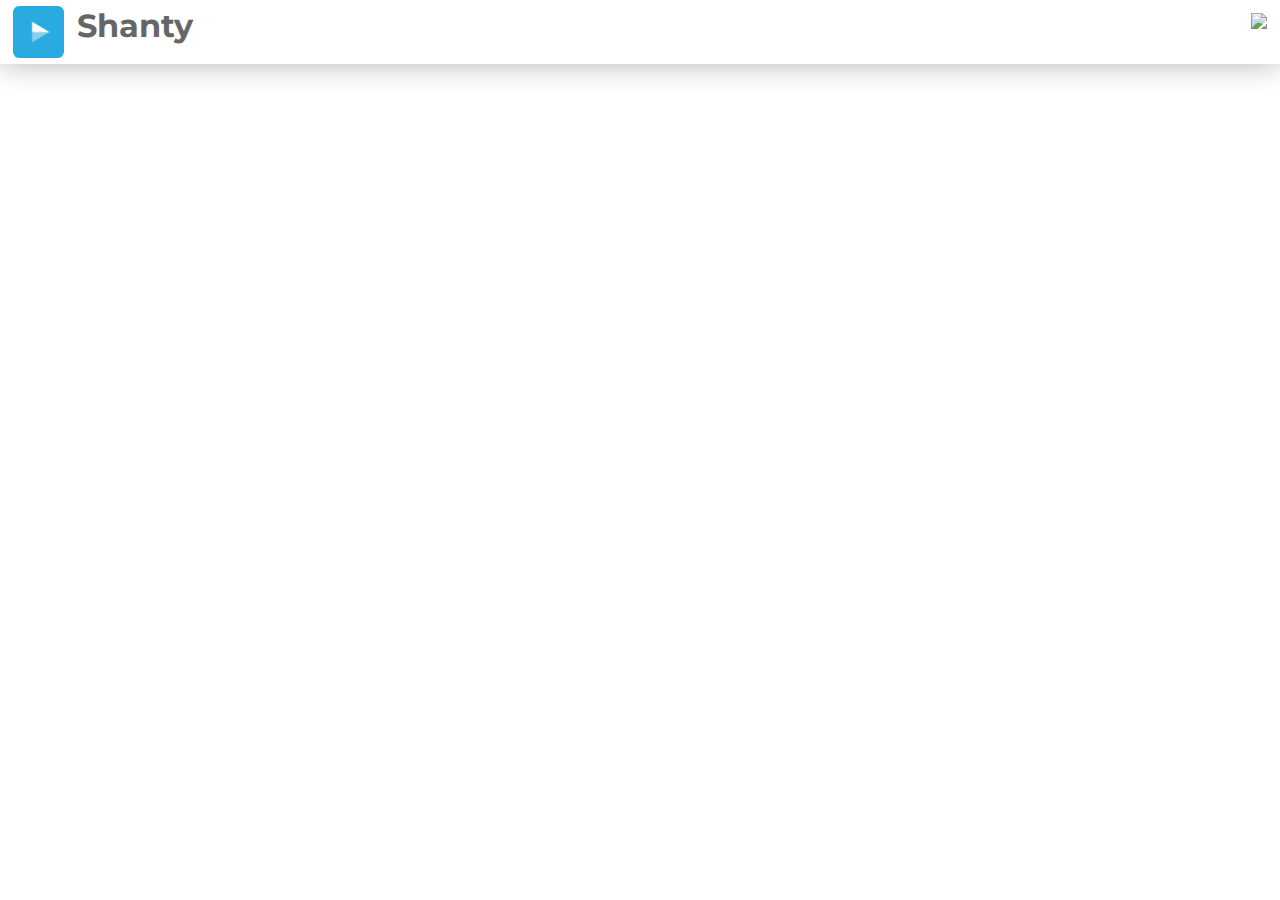
==== index.html @ 27a164ae "Starting point" ====
<!DOCTYPE HTML>
<html>
  <head>
    <meta charset="utf-8">
    <title>Shanty App</title>
    <link href="https://fonts.googleapis.com/css?family=Montserrat:500,700&display=swap" rel="stylesheet">
    <link href="style.css" type="text/css" rel="stylesheet">
  </head>
  <body>
    <header>
      <div id="intro">
        <img src="images/icon.png" id="img-icon">
        <h1>
          Shanty
        </h1>
      </div>
      <img src="https://img.icons8.com/material-rounded/69/000000/down.png" id="img-dl">
    </header>
  <body>
</html>
---- style.css ----
@charset "UTF-8";

* {
  margin: 0;
  padding: 0;
}

h1 {
  font-family: 'Montserrat', sans-serif;
  font-weight: 700;
  color: #666;
}

header {
  box-shadow: 0px 0px 30px 0px rgba(0,0,0,0.3);
  display: flex;
  flex-direction: column;
  flex-wrap: wrap;
  height: 4vw;
  padding: 0.5vw 1vw;
  justify-content: center;
}

header div {
  display: flex;
  flex-wrap: wrap;
  height: 100%;
}

header div img {
  height: 100%;
  border-radius: 0.5vw;
}

header div h1 {
  margin-left: 1vw;
}

#img-dl {
  height: 3vw;
  align-self: flex-end;
}
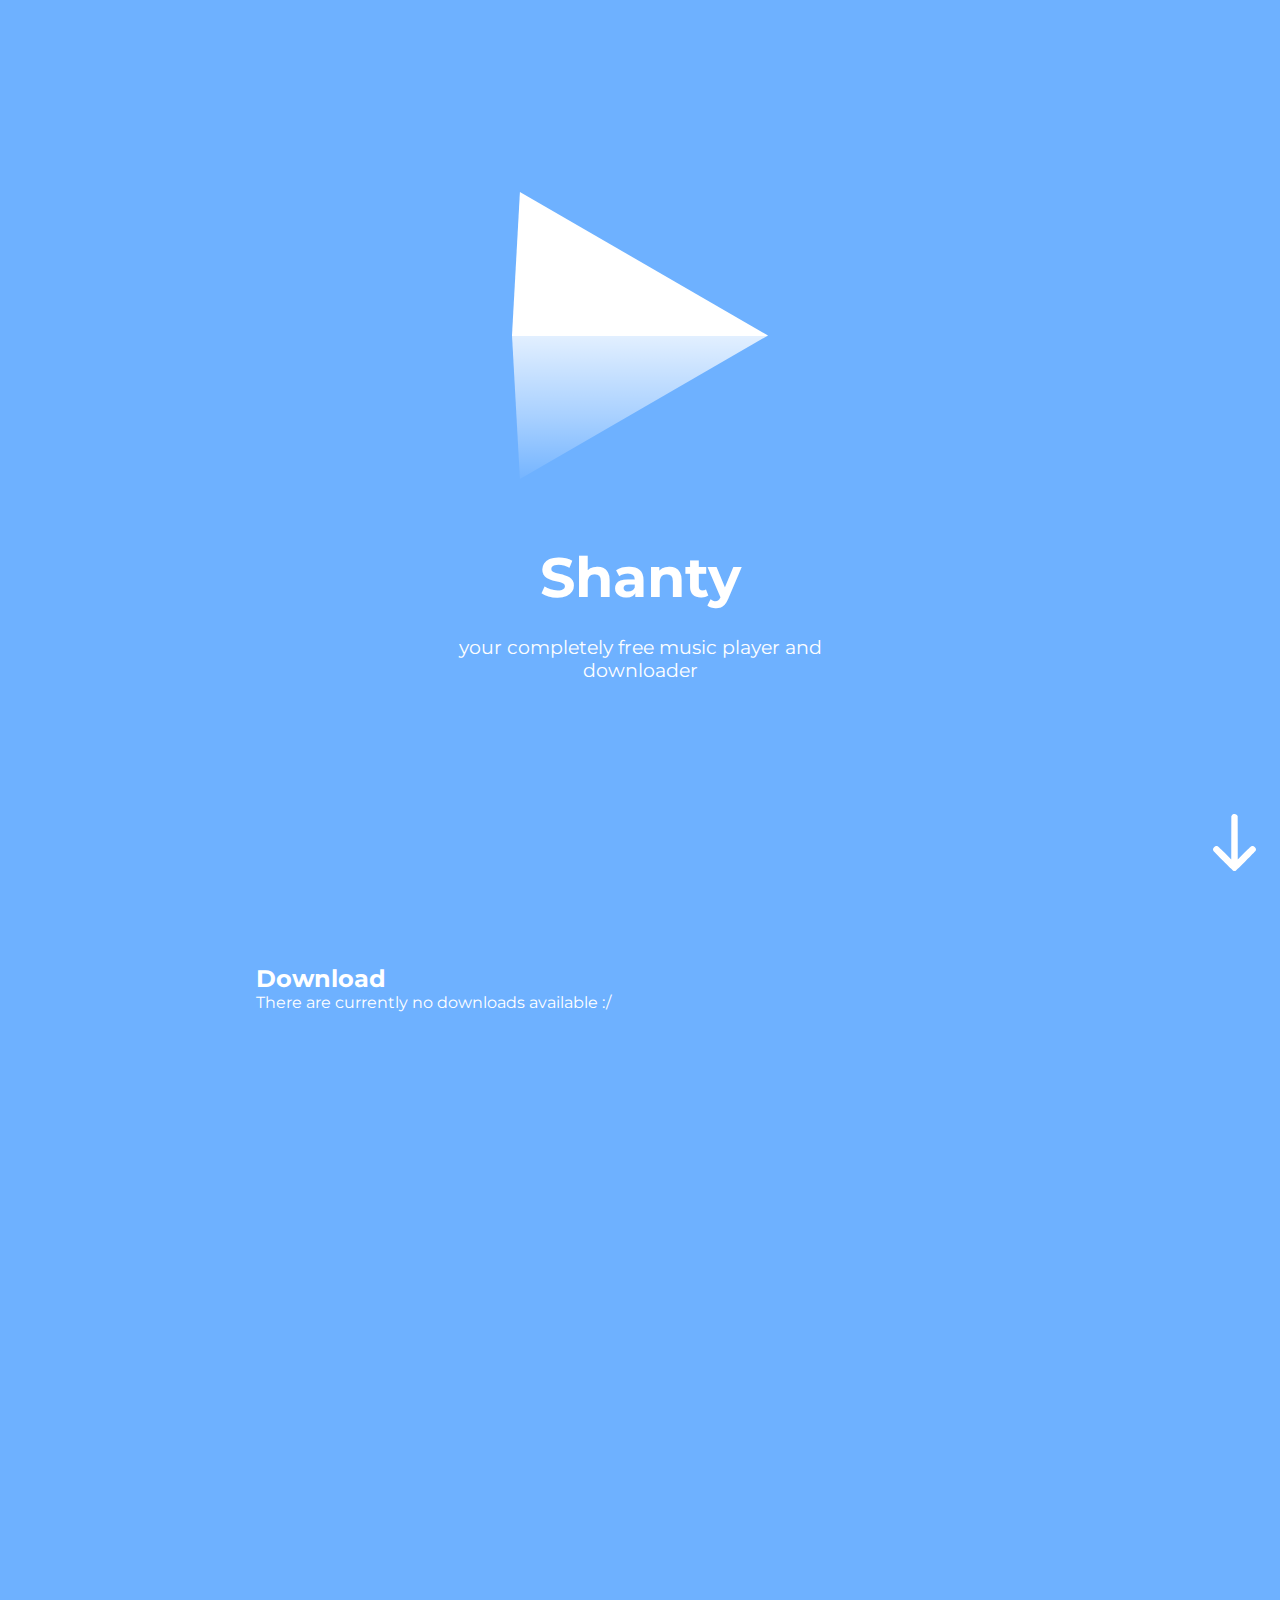
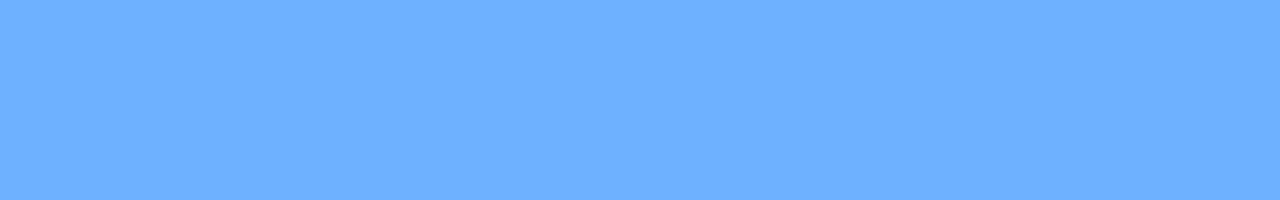
==== commit 65724f97: "Rework" ====
--- a/index.html
+++ b/index.html
@@ -8,13 +8,20 @@
   </head>
   <body>
     <header>
-      <div id="intro">
-        <img src="images/icon.png" id="img-icon">
-        <h1>
-          Shanty
-        </h1>
+      <div>
+        <img src="images/logo.svg" id="img-logo">
+        <h1>Shanty</h1>
+        <p>your completely free music player and downloader</p>
       </div>
-      <img src="https://img.icons8.com/material-rounded/69/000000/down.png" id="img-dl">
     </header>
+    <a href="#downloads">
+      <img src="images/down_icons8.svg" id="img-dl-icon">
+    </a>
+    <article id="downloads">
+      <h2>Download</h2>
+      <p>
+        There are currently no downloads available :/
+      </p>
+    </article>
   <body>
 </html>
--- a/style.css
+++ b/style.css
@@ -3,40 +3,67 @@
 * {
   margin: 0;
   padding: 0;
+  font-family: 'Montserrat', sans-serif;
+  scroll-behavior: smooth;
 }
 
-h1 {
-  font-family: 'Montserrat', sans-serif;
-  font-weight: 700;
-  color: #666;
+body {
+  background-color: #6EB1FF;
+  color: white;
 }
 
-header {
-  box-shadow: 0px 0px 30px 0px rgba(0,0,0,0.3);
+header  {
   display: flex;
-  flex-direction: column;
-  flex-wrap: wrap;
-  height: 4vw;
-  padding: 0.5vw 1vw;
   justify-content: center;
+  align-items: center;
+  height: 100vh;
 }
 
 header div {
-  display: flex;
-  flex-wrap: wrap;
-  height: 100%;
-}
-
-header div img {
-  height: 100%;
-  border-radius: 0.5vw;
+  margin-bottom: 2vw;
 }
 
 header div h1 {
-  margin-left: 1vw;
+  font-size: calc(30px + 2vw);
+  margin-top: 5vw;
+  text-align: center;
+  margin-bottom: 2vw;
 }
 
-#img-dl {
-  height: 3vw;
-  align-self: flex-end;
+header div p {
+  font-size: calc(10px + 0.7vw);
+  width: calc(150px + 20vw);
+  display: block;
+  box-sizing: border-box;
+  margin: auto;
+  text-align: center;
 }
+
+#img-logo {
+  width: 20vw;
+  display: block;
+  margin: auto;
+}
+
+#img-dl-icon {
+  position: absolute;
+  width: calc(30px + 1vw);
+  bottom: calc(20px + 0.7vw);
+  right: calc(15px + 0.7vw);
+  cursor: pointer;
+  transition-duration: 0.6s;
+}
+
+#img-dl-icon:hover {
+  transform: scale(1.1);
+  transition-duration: 0.3s;
+}
+
+article {
+  margin: 0 20vw 0 20vw;
+  height: 100vh;
+}
+
+article h2 {
+  padding-top: 5vw;
+}
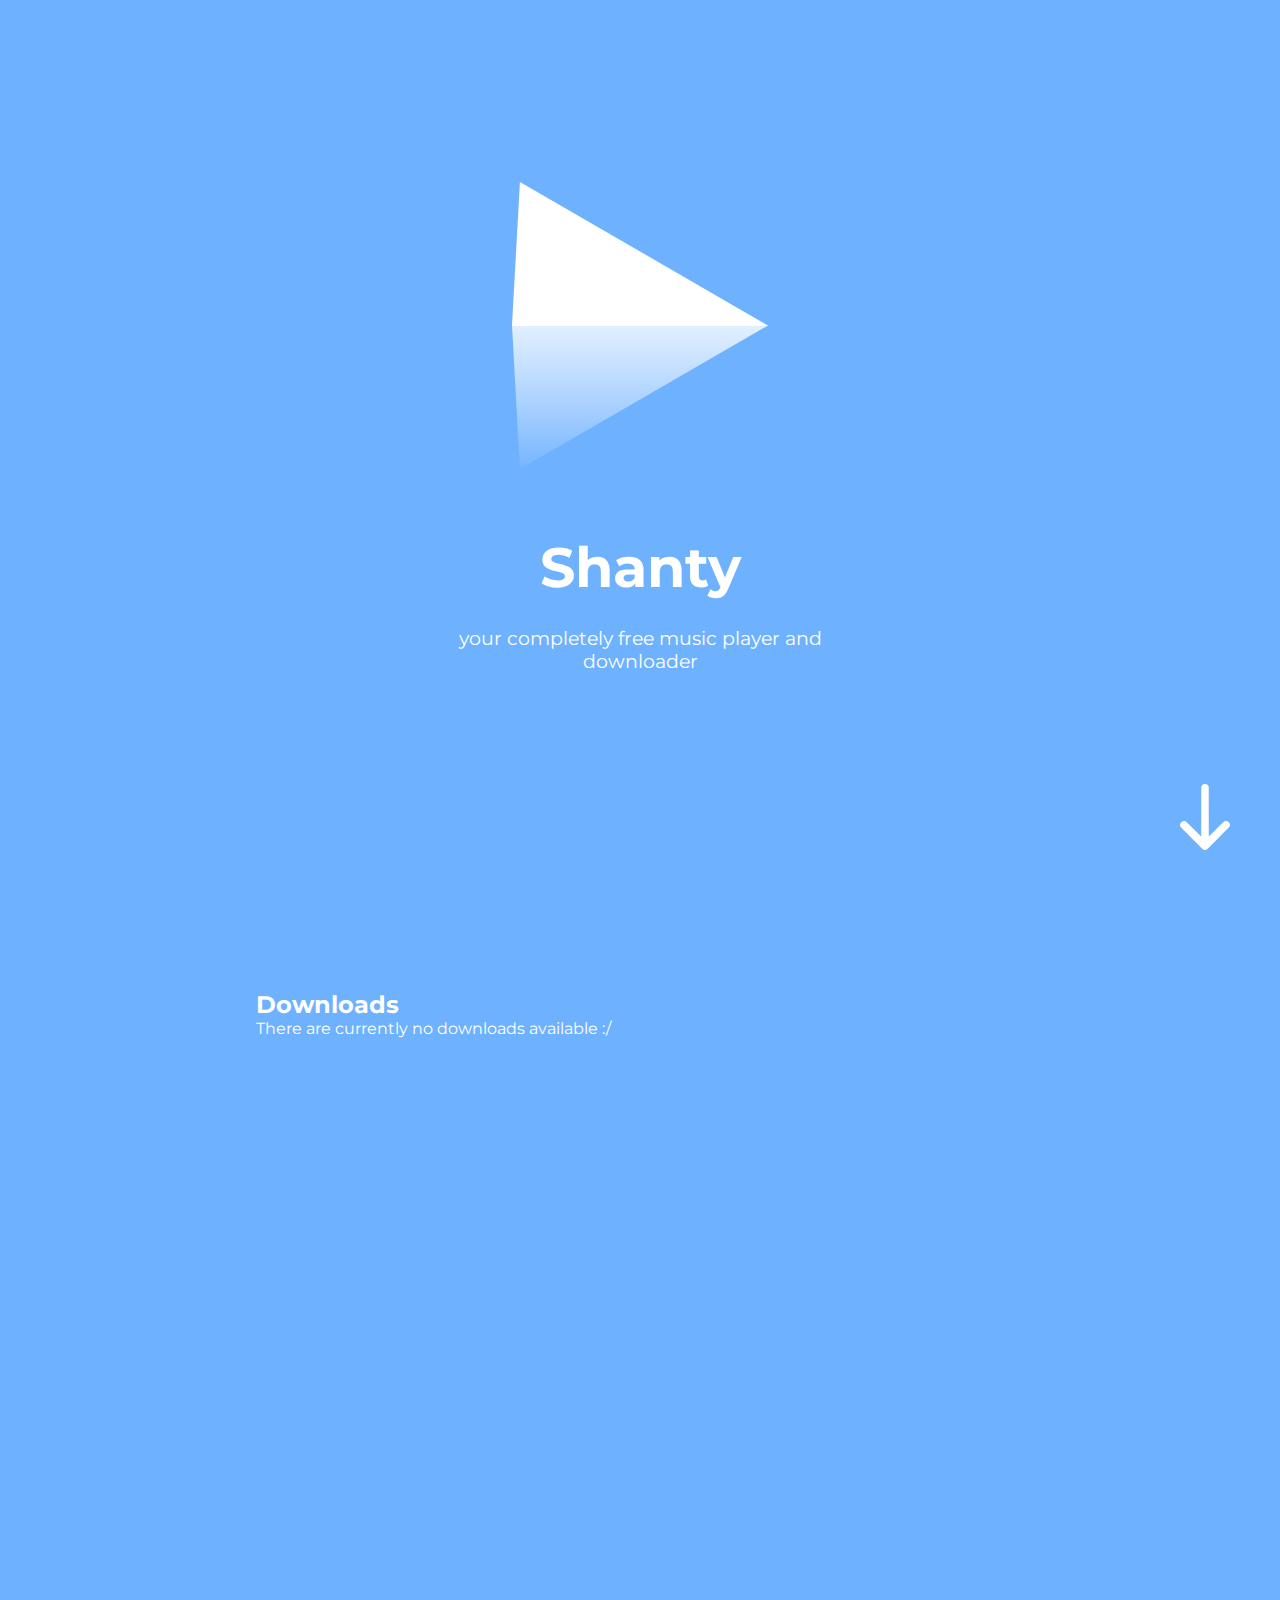
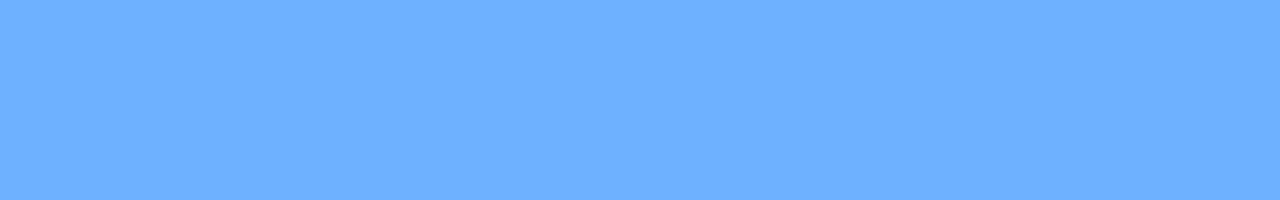
==== commit 261a16b4: "Spacing changes, favicon" ====
--- a/index.html
+++ b/index.html
@@ -5,6 +5,7 @@
     <title>Shanty App</title>
     <link href="https://fonts.googleapis.com/css?family=Montserrat:500,700&display=swap" rel="stylesheet">
     <link href="style.css" type="text/css" rel="stylesheet">
+    <link rel="shortcut icon" type="image/x-icon" href="images/favicon.png">
   </head>
   <body>
     <header>
@@ -18,7 +19,7 @@
       <img src="images/down_icons8.svg" id="img-dl-icon">
     </a>
     <article id="downloads">
-      <h2>Download</h2>
+      <h2>Downloads</h2>
       <p>
         There are currently no downloads available :/
       </p>
--- a/style.css
+++ b/style.css
@@ -20,7 +20,7 @@
 }
 
 header div {
-  margin-bottom: 2vw;
+  margin-bottom: 5vh;
 }
 
 header div h1 {
@@ -47,9 +47,9 @@
 
 #img-dl-icon {
   position: absolute;
-  width: calc(30px + 1vw);
-  bottom: calc(20px + 0.7vw);
-  right: calc(15px + 0.7vw);
+  width: 50px;
+  bottom: 50px;
+  right: 50px;
   cursor: pointer;
   transition-duration: 0.6s;
 }
@@ -65,5 +65,5 @@
 }
 
 article h2 {
-  padding-top: 5vw;
+  padding-top: 10vh;
 }
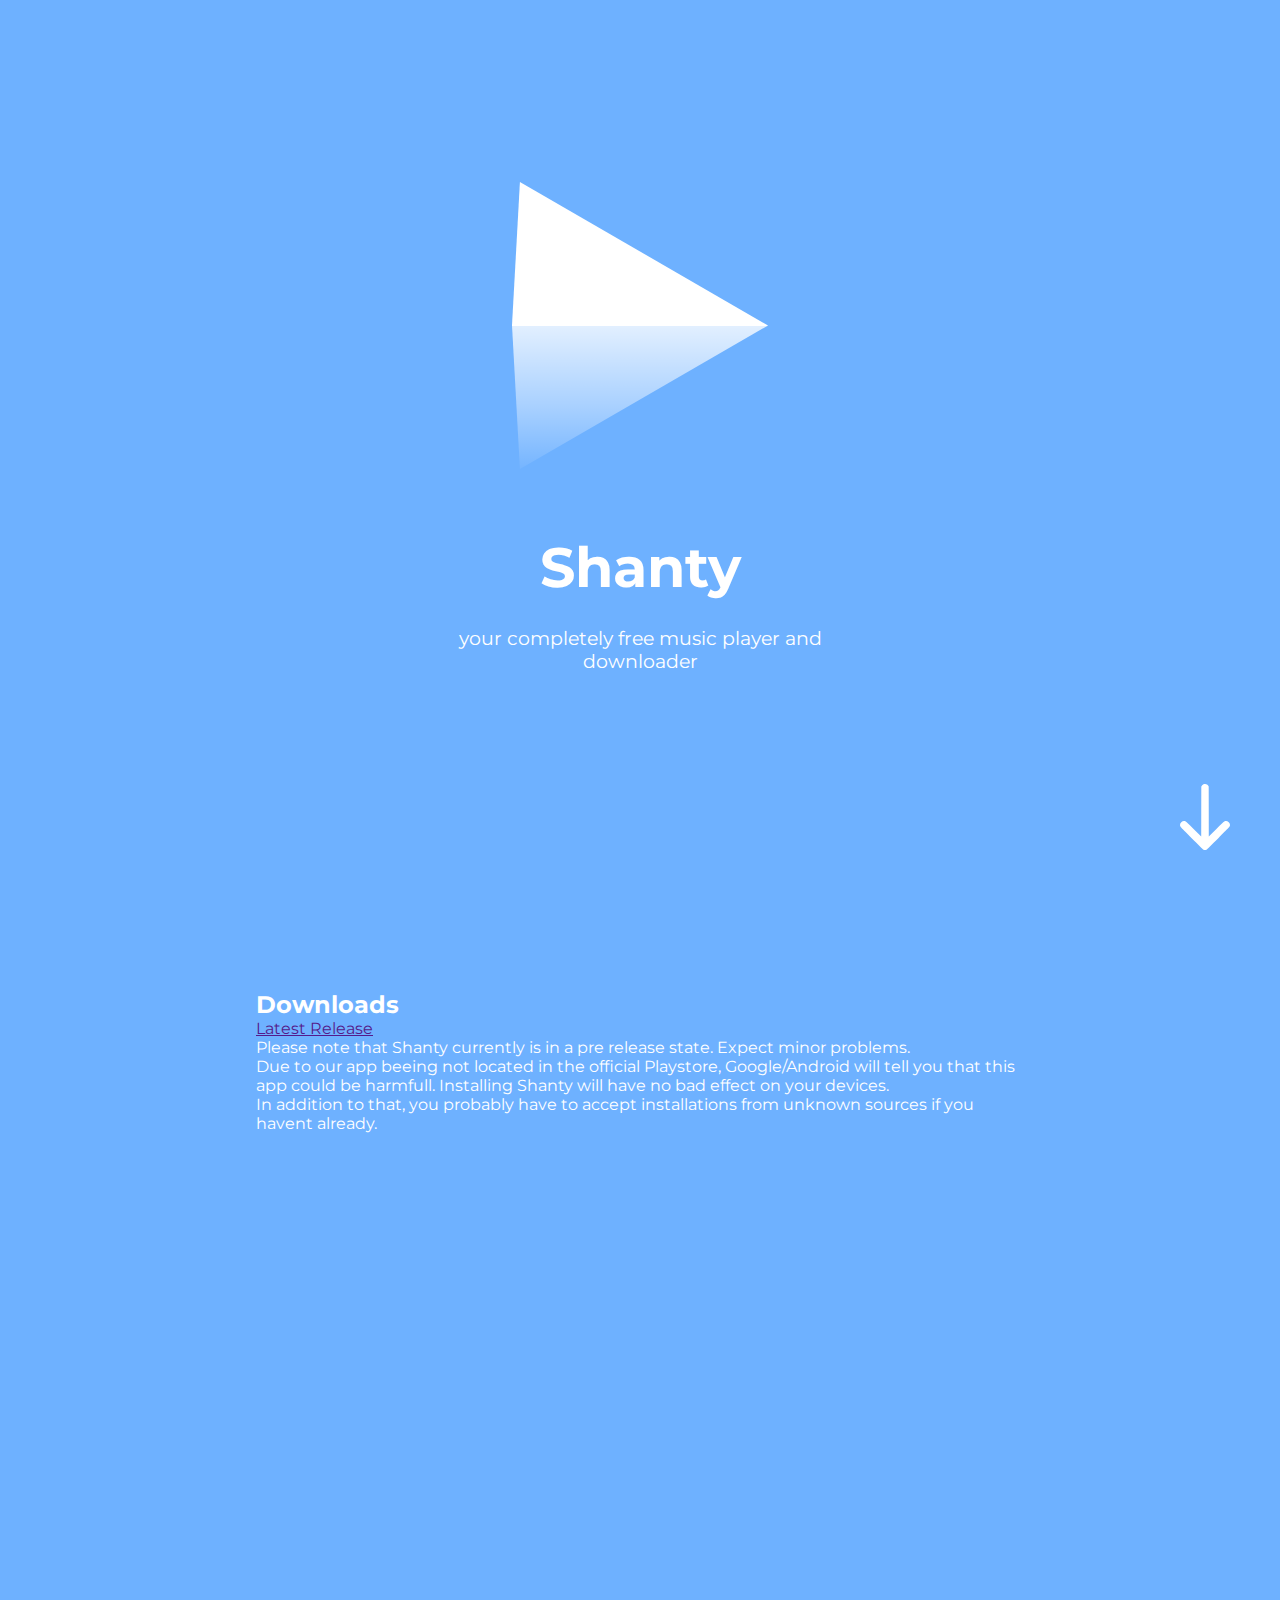
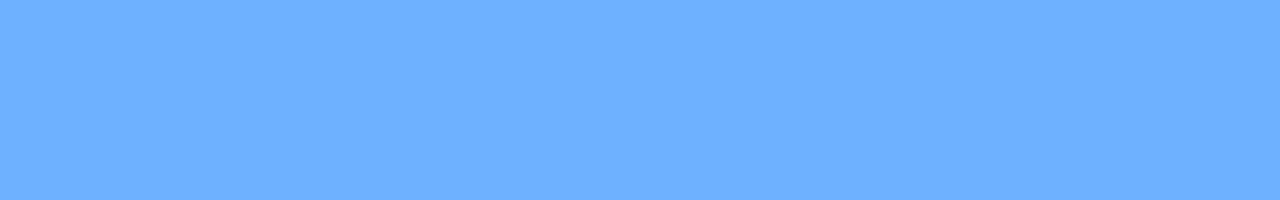
==== commit 6c3eb6e7: "Download Fix" ====
--- a/index.html
+++ b/index.html
@@ -2,10 +2,29 @@
 <html>
   <head>
     <meta charset="utf-8">
-    <title>Shanty App</title>
+    <title>Shanty</title>
     <link href="https://fonts.googleapis.com/css?family=Montserrat:500,700&display=swap" rel="stylesheet">
     <link href="style.css" type="text/css" rel="stylesheet">
     <link rel="shortcut icon" type="image/x-icon" href="images/favicon.png">
+    <script src="https://ajax.googleapis.com/ajax/libs/jquery/2.1.3/jquery.min.js"></script>
+    <script language="javascript" type="text/javascript">
+
+      $(document).ready(function () {
+           getLatestReleaseInfo();
+      });
+
+
+      function getLatestReleaseInfo() {
+         $.getJSON("https://api.github.com/repos/shantyapp/project/releases").done(function (json) {
+              var release = json[0];
+              var downloadURL = release.assets[0].browser_download_url;
+              var versionName = release.assets[0].name;
+              $("#download-link").attr("href", downloadURL);
+              document.getElementById("download-link").innerHTML = versionName;
+         });
+      }
+
+    </script>
   </head>
   <body>
     <header>
@@ -20,8 +39,11 @@
     </a>
     <article id="downloads">
       <h2>Downloads</h2>
+      <a id='download-link' href="">Latest Release</a>
       <p>
-        There are currently no downloads available :/
+        Please note that Shanty currently is in a pre release state. Expect minor problems.<br>
+        Due to our app beeing not located in the official Playstore, Google/Android will tell you that this app could be harmfull. Installing Shanty will have no bad effect on your devices.<br>
+        In addition to that, you probably have to accept installations from unknown sources if you havent already.
       </p>
     </article>
   <body>
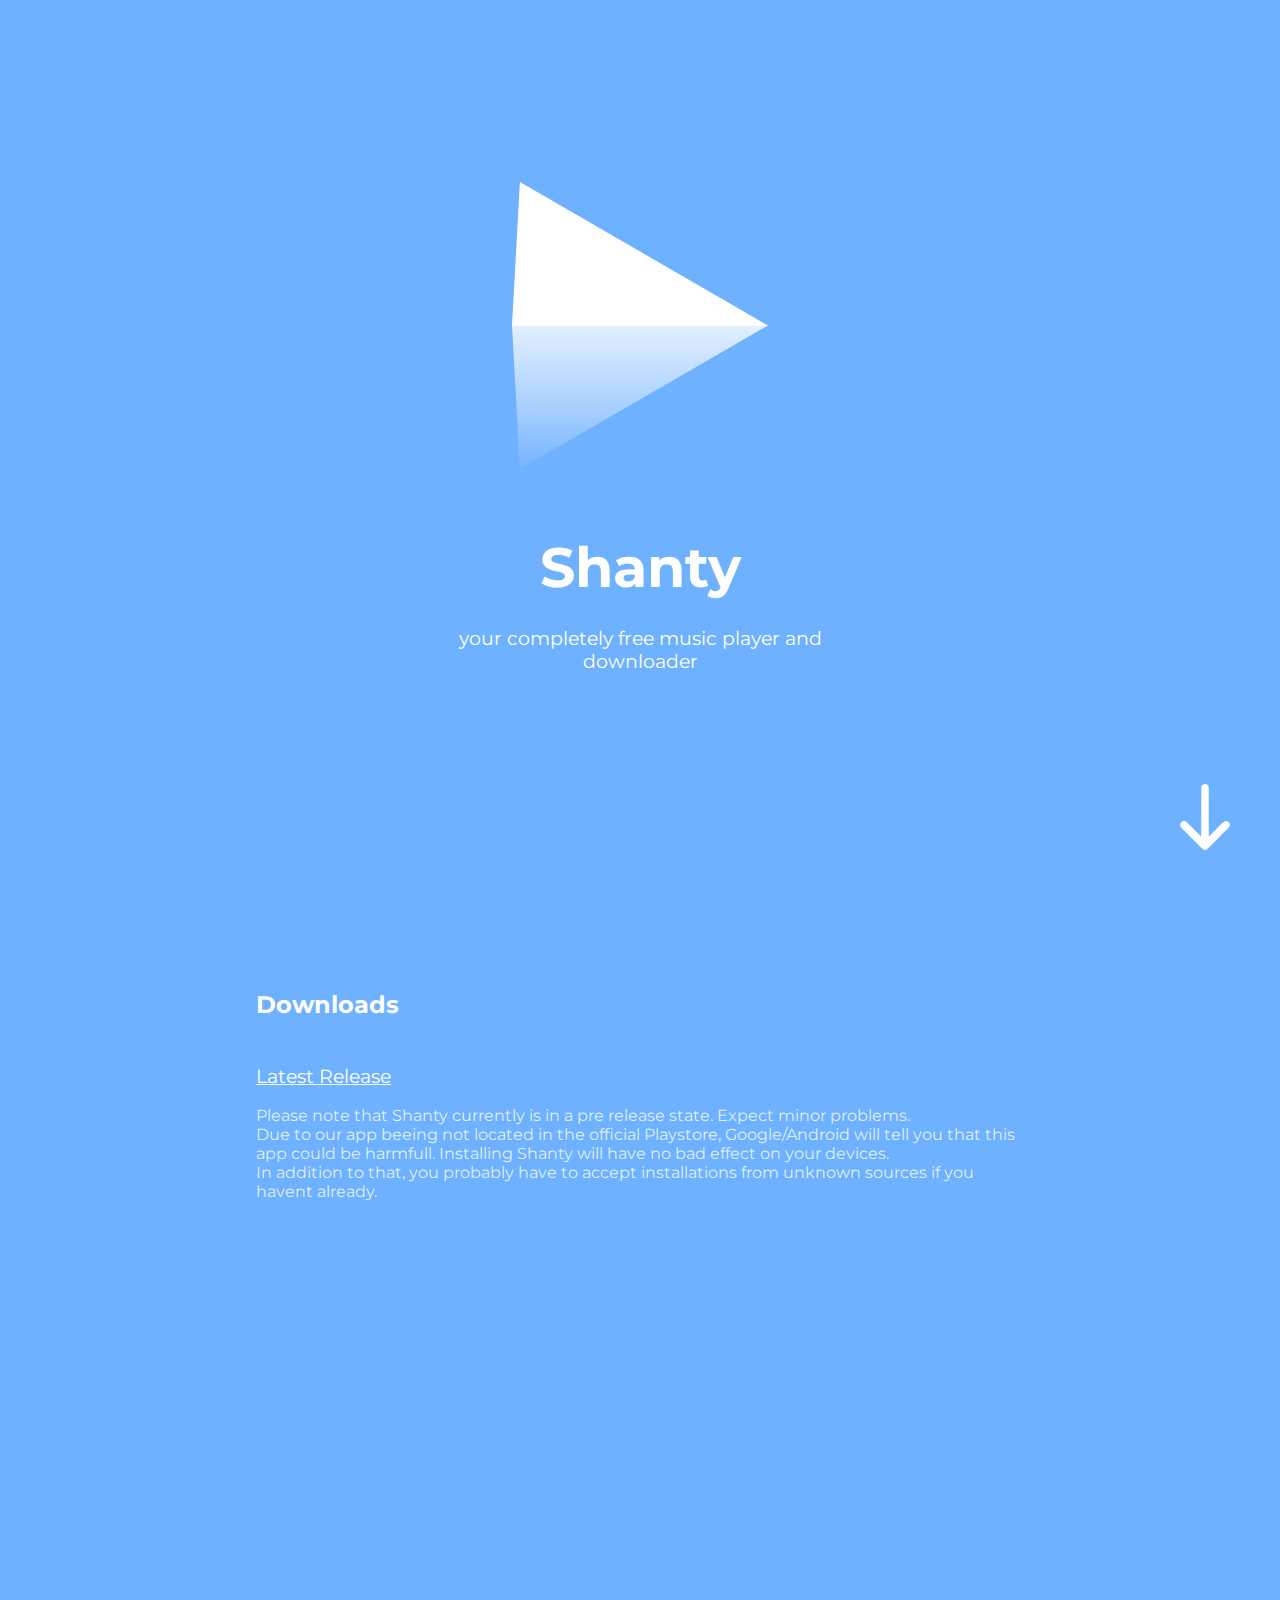
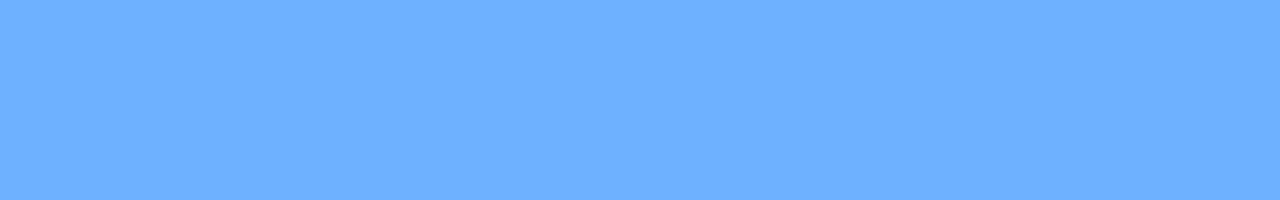
==== commit dab4cc8b: "Download Counter" ====
--- a/index.html
+++ b/index.html
@@ -19,8 +19,13 @@
               var release = json[0];
               var downloadURL = release.assets[0].browser_download_url;
               var versionName = release.assets[0].name;
+              var downloadCount = 0;
+              for (const asset of release.assets) {
+                downloadCount += asset.download_count;
+              }
               $("#download-link").attr("href", downloadURL);
               document.getElementById("download-link").innerHTML = versionName;
+              document.getElementById("download_counter").innerHTML = "Installations: " + downloadCount;
          });
       }
 
@@ -40,11 +45,12 @@
     <article id="downloads">
       <h2>Downloads</h2>
       <a id='download-link' href="">Latest Release</a>
-      <p>
+      <p id="warnings">
         Please note that Shanty currently is in a pre release state. Expect minor problems.<br>
         Due to our app beeing not located in the official Playstore, Google/Android will tell you that this app could be harmfull. Installing Shanty will have no bad effect on your devices.<br>
         In addition to that, you probably have to accept installations from unknown sources if you havent already.
       </p>
+      <p id="download_counter"></p>
     </article>
   <body>
 </html>
--- a/style.css
+++ b/style.css
@@ -38,7 +38,6 @@
   margin: auto;
   text-align: center;
 }
-
 #img-logo {
   width: 20vw;
   display: block;
@@ -66,4 +65,18 @@
 
 article h2 {
   padding-top: 10vh;
+  margin-bottom: 5vh;
 }
+
+article a {
+  color: white;
+  font-size: 1.2em;
+}
+
+article p {
+  margin-top: 2vh;
+}
+
+#warnings {
+  color: rgba(255,255,255,0.8);
+}
